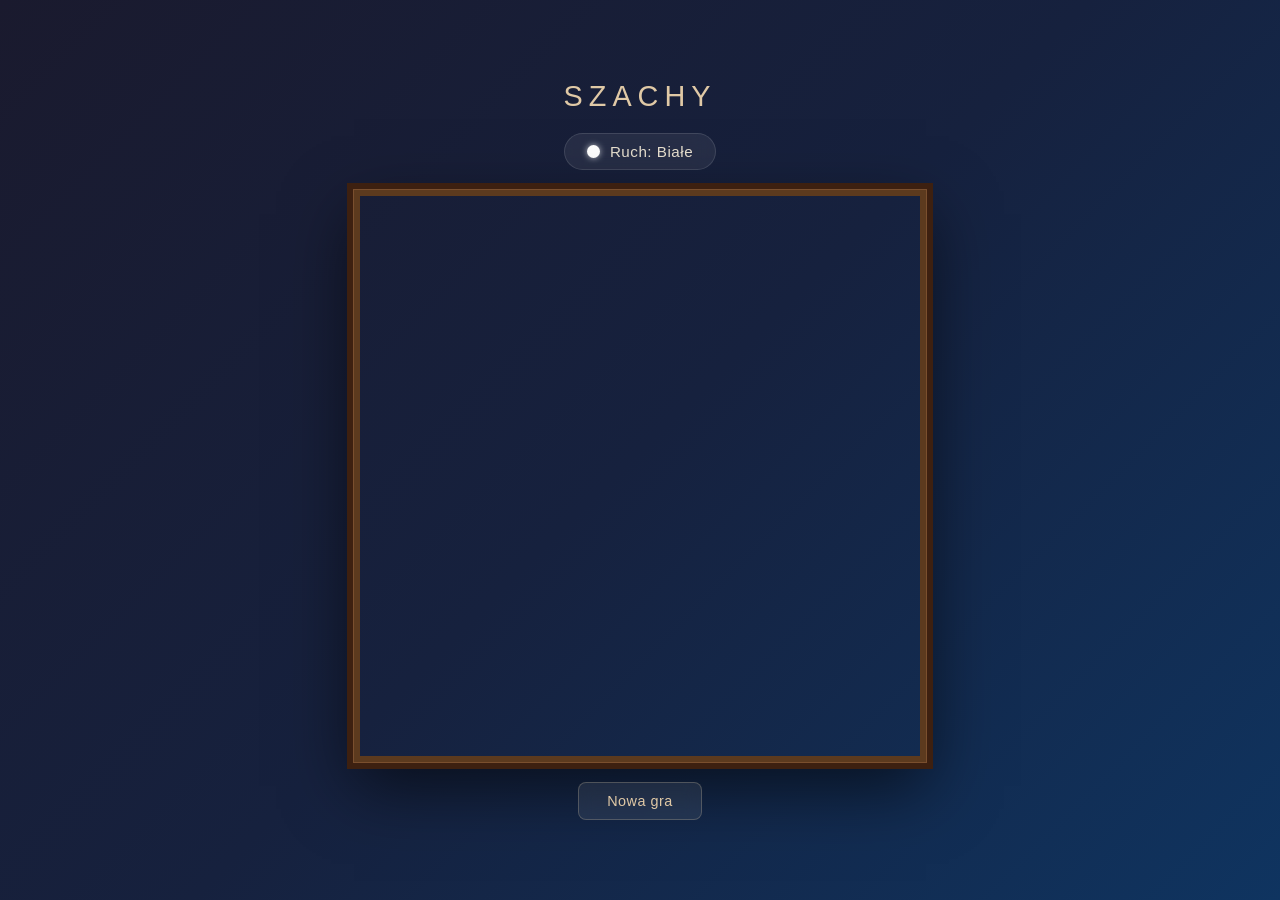
==== src/main/resources/static/index.html @ 8311f30d "feat: initial commit — two-player chess game (Spring Boot + HTML/JS)" ====
<!DOCTYPE html>
<html lang="pl">
<head>
    <meta charset="UTF-8">
    <meta name="viewport" content="width=device-width, initial-scale=1.0">
    <title>Szachy</title>
    <link rel="stylesheet" href="style.css">
</head>
<body>
    <div class="container">
        <h1>Szachy</h1>

        <div id="statusBar" class="status-bar">
            <div id="playerDot" class="player-dot white"></div>
            <span id="status">Ruch: Białe</span>
        </div>

        <div class="board-wrapper">
            <div id="board" class="board"></div>
        </div>

        <div class="controls">
            <button onclick="resetGame()">Nowa gra</button>
        </div>
    </div>

    <div id="promotionModal" class="modal-overlay">
        <div class="promotion-modal">
            <h3>Wybierz figurę</h3>
            <div id="promotionPieces" class="promotion-pieces"></div>
        </div>
    </div>

    <script src="script.js"></script>
</body>
</html>
---- src/main/resources/static/style.css ----
* {
    box-sizing: border-box;
    margin: 0;
    padding: 0;
}

body {
    font-family: 'Segoe UI', Tahoma, Geneva, Verdana, sans-serif;
    background: linear-gradient(135deg, #1a1a2e 0%, #16213e 50%, #0f3460 100%);
    color: #fff;
    min-height: 100vh;
    display: flex;
    justify-content: center;
    align-items: center;
}

.container {
    display: flex;
    flex-direction: column;
    align-items: center;
    gap: 20px;
    padding: 20px;
}

h1 {
    font-size: 1.8rem;
    font-weight: 300;
    letter-spacing: 6px;
    text-transform: uppercase;
    color: #e0c9a6;
}

/* ── Status bar ── */
.status-bar {
    display: flex;
    align-items: center;
    gap: 10px;
    background: rgba(255, 255, 255, 0.07);
    border: 1px solid rgba(255, 255, 255, 0.12);
    border-radius: 30px;
    padding: 9px 22px;
    backdrop-filter: blur(10px);
    transition: background 0.3s, border-color 0.3s;
}

.status-bar.check {
    background: rgba(211, 47, 47, 0.25);
    border-color: rgba(211, 47, 47, 0.5);
}

.status-bar.checkmate {
    background: rgba(123, 31, 162, 0.25);
    border-color: rgba(123, 31, 162, 0.5);
}

.status-bar.stalemate {
    background: rgba(80, 80, 80, 0.25);
    border-color: rgba(150, 150, 150, 0.4);
}

.player-dot {
    width: 13px;
    height: 13px;
    border-radius: 50%;
    flex-shrink: 0;
    transition: background 0.3s;
}

.player-dot.white {
    background: #fff;
    box-shadow: 0 0 6px rgba(255, 255, 255, 0.7);
}

.player-dot.black {
    background: #1a1a1a;
    box-shadow: 0 0 0 1px rgba(255, 255, 255, 0.35);
}

#status {
    font-size: 0.95rem;
    letter-spacing: 0.5px;
    color: #e8e0d0;
}

/* ── Board ── */
.board-wrapper {
    position: relative;
}

.board {
    display: grid;
    grid-template-columns: repeat(8, 70px);
    grid-template-rows: repeat(8, 70px);
    border: 6px solid #5c3a1e;
    box-shadow:
        0 0 0 1px #7a4f2e,
        0 0 0 7px #3d2010,
        0 24px 64px rgba(0, 0, 0, 0.6);
}

/* ── Squares ── */
.square {
    width: 70px;
    height: 70px;
    display: flex;
    justify-content: center;
    align-items: center;
    cursor: pointer;
    user-select: none;
    position: relative;
}

.square.light { background-color: #f0d9b5; }
.square.dark  { background-color: #b58863; }

/* Last move */
.square.last-move.light { background-color: #cdd16f; }
.square.last-move.dark  { background-color: #aaa23a; }

/* Selected */
.square.selected.light { background-color: #829769; }
.square.selected.dark  { background-color: #646f40; }

/* King in check — radial red glow */
.square.in-check {
    background: radial-gradient(
        circle,
        rgba(220, 0, 0, 0.85) 0%,
        rgba(220, 0, 0, 0.4)  45%,
        transparent 70%
    ) !important;
}

/* Valid capture ring via background-image (no pseudo-elements, won't affect Selenium getText) */
.square.valid-capture {
    background-image: radial-gradient(transparent 52%, rgba(0, 0, 0, 0.17) 52%);
}

/* Coordinate labels via CSS pseudo-elements (invisible to Selenium getText) */
.square[data-rank]::before {
    content: attr(data-rank);
    position: absolute;
    top: 3px;
    left: 4px;
    font-size: 11px;
    font-weight: 700;
    pointer-events: none;
    z-index: 3;
    line-height: 1;
}

.square[data-file]::after {
    content: attr(data-file);
    position: absolute;
    bottom: 3px;
    right: 4px;
    font-size: 11px;
    font-weight: 700;
    pointer-events: none;
    z-index: 3;
    line-height: 1;
}

.square.light[data-rank]::before,
.square.light[data-file]::after { color: #b58863; }

.square.dark[data-rank]::before,
.square.dark[data-file]::after  { color: #f0d9b5; }

/* ── Pieces ── */
.piece {
    font-size: 52px;
    line-height: 1;
    z-index: 2;
    pointer-events: none;
    transition: transform 0.08s ease;
}

.piece.piece-white {
    color: #fff;
    filter: drop-shadow(0 1px 3px rgba(0, 0, 0, 0.95));
}

.piece.piece-black {
    color: #1a1a1a;
    filter: drop-shadow(0 1px 2px rgba(0, 0, 0, 0.4));
}

.square:hover .piece {
    transform: scale(1.1) translateY(-2px);
}

/* Valid move dot (child element, also not text so Selenium getText ignores it) */
.move-dot {
    position: absolute;
    width: 26px;
    height: 26px;
    background: rgba(0, 0, 0, 0.18);
    border-radius: 50%;
    pointer-events: none;
    z-index: 1;
}

/* ── Controls ── */
.controls {
    display: flex;
    gap: 12px;
}

button {
    padding: 10px 28px;
    font-size: 0.9rem;
    font-weight: 500;
    letter-spacing: 0.5px;
    background: rgba(255, 255, 255, 0.08);
    color: #e0c9a6;
    border: 1px solid rgba(224, 201, 166, 0.25);
    border-radius: 8px;
    cursor: pointer;
    transition: background 0.2s, border-color 0.2s, transform 0.15s;
    backdrop-filter: blur(8px);
}

button:hover {
    background: rgba(255, 255, 255, 0.16);
    border-color: rgba(224, 201, 166, 0.5);
    transform: translateY(-1px);
}

button:active {
    transform: translateY(0);
}

/* ── Promotion Modal ── */
.modal-overlay {
    display: none;
    position: fixed;
    inset: 0;
    background: rgba(0, 0, 0, 0.72);
    z-index: 200;
    justify-content: center;
    align-items: center;
    backdrop-filter: blur(5px);
}

.modal-overlay.active {
    display: flex;
}

.promotion-modal {
    background: #1b2336;
    border: 1px solid rgba(255, 255, 255, 0.13);
    border-radius: 16px;
    padding: 28px 32px;
    text-align: center;
    box-shadow: 0 30px 90px rgba(0, 0, 0, 0.7);
    animation: popIn 0.18s cubic-bezier(0.175, 0.885, 0.32, 1.275);
}

@keyframes popIn {
    from { transform: scale(0.75); opacity: 0; }
    to   { transform: scale(1);    opacity: 1; }
}

.promotion-modal h3 {
    margin-bottom: 20px;
    font-size: 1rem;
    font-weight: 400;
    color: #aaa;
    letter-spacing: 1px;
    text-transform: uppercase;
}

.promotion-pieces {
    display: flex;
    gap: 10px;
}

.promotion-piece {
    width: 88px;
    height: 92px;
    background: rgba(255, 255, 255, 0.05);
    border: 1px solid rgba(255, 255, 255, 0.1);
    border-radius: 12px;
    display: flex;
    flex-direction: column;
    align-items: center;
    justify-content: center;
    cursor: pointer;
    transition: background 0.15s, border-color 0.15s, transform 0.15s;
}

.promotion-piece:hover {
    background: rgba(255, 255, 255, 0.14);
    border-color: rgba(224, 201, 166, 0.5);
    transform: translateY(-4px);
}

.p-symbol {
    font-size: 50px;
    line-height: 1;
    display: block;
}

.p-symbol.p-white {
    color: #fff;
    filter: drop-shadow(0 1px 3px rgba(0, 0, 0, 0.95));
}

.p-symbol.p-black {
    color: #1a1a1a;
    filter: drop-shadow(0 1px 2px rgba(0, 0, 0, 0.4));
}

.p-name {
    font-size: 11px;
    color: #777;
    margin-top: 7px;
    display: block;
    letter-spacing: 0.3px;
}
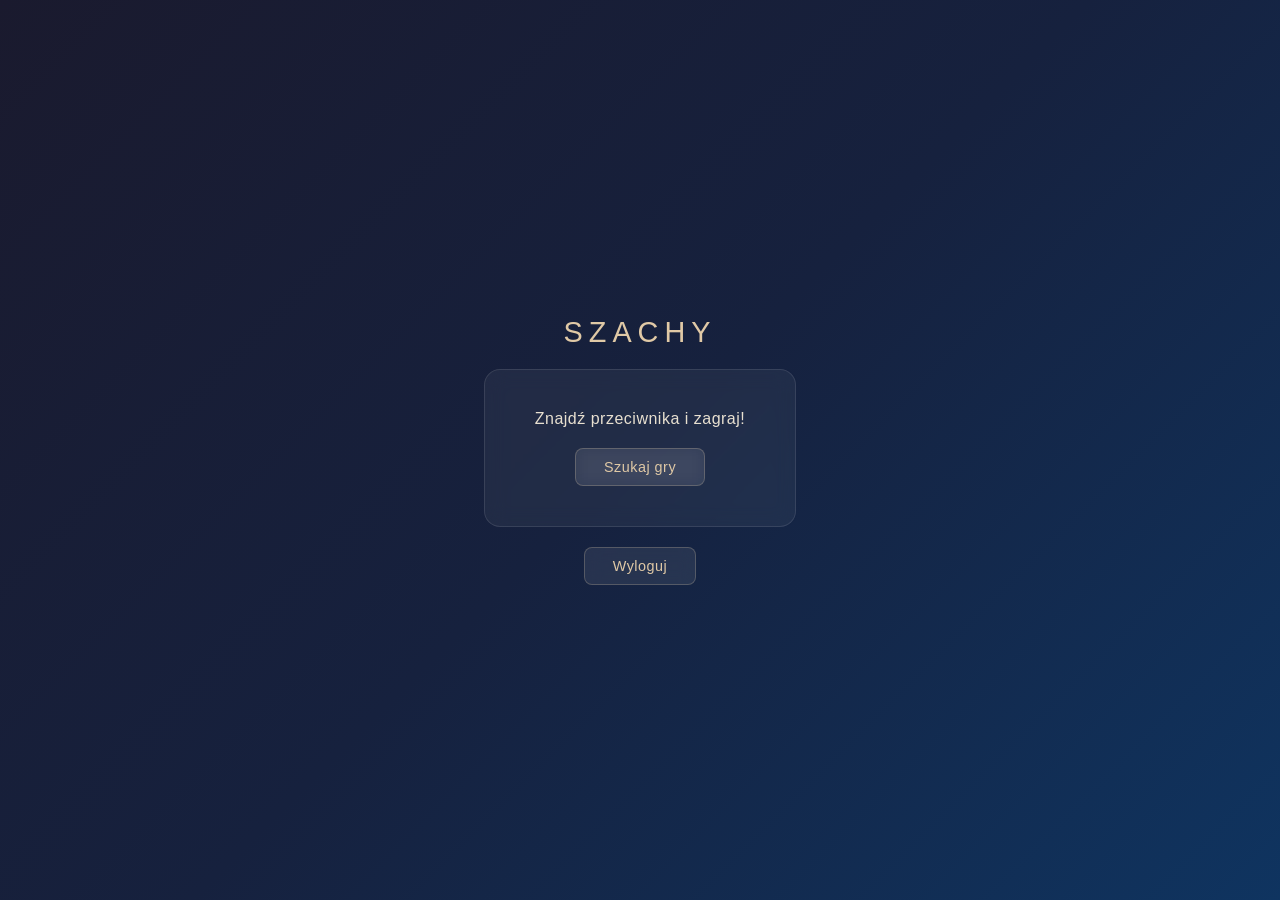
==== commit e7085704: "2" ====
--- a/src/main/resources/static/index.html
+++ b/src/main/resources/static/index.html
@@ -10,17 +10,50 @@
     <div class="container">
         <h1>Szachy</h1>
 
-        <div id="statusBar" class="status-bar">
-            <div id="playerDot" class="player-dot white"></div>
-            <span id="status">Ruch: Białe</span>
+        <div id="lobby" class="lobby hidden">
+            <div id="lobbyIdle" class="lobby-card">
+                <p>Znajdź przeciwnika i zagraj!</p>
+                <button onclick="findGame()">Szukaj gry</button>
+            </div>
+            <div id="lobbyWaiting" class="lobby-card hidden">
+                <div class="spinner"></div>
+                <p>Szukam przeciwnika...</p>
+                <button onclick="cancelSearch()">Anuluj</button>
+            </div>
+            <form action="/api/logout" method="POST">
+                <button type="submit">Wyloguj</button>
+            </form>
         </div>
 
-        <div class="board-wrapper">
-            <div id="board" class="board"></div>
-        </div>
+        <div id="gameView" class="game-view hidden">
+            <div id="playerInfo" class="player-info hidden">
+                <span>Przeciwnik: <strong id="opponentName"></strong></span>
+                <span class="separator">|</span>
+                <span>Grasz: <strong id="playerColorText"></strong></span>
+            </div>
 
-        <div class="controls">
-            <button onclick="resetGame()">Nowa gra</button>
+            <div id="statusBar" class="status-bar">
+                <div id="playerDot" class="player-dot white"></div>
+                <span id="status">Ruch: Białe</span>
+            </div>
+
+            <div class="board-wrapper">
+                <div id="board" class="board"></div>
+            </div>
+
+            <div id="directControls" class="controls hidden">
+                <button id="resetBtn" onclick="resetGame()">Nowa gra</button>
+                <form action="/api/logout" method="POST" style="display:inline">
+                    <button type="submit">Wyloguj</button>
+                </form>
+            </div>
+
+            <div id="matchControls" class="controls hidden">
+                <button id="newGameBtn" class="hidden" onclick="leaveAndFindNew()">Szukaj nowej gry</button>
+                <form action="/api/logout" method="POST" style="display:inline">
+                    <button type="submit">Wyloguj</button>
+                </form>
+            </div>
         </div>
     </div>
 
--- a/src/main/resources/static/style.css
+++ b/src/main/resources/static/style.css
@@ -3,6 +3,9 @@
     margin: 0;
     padding: 0;
 }
+
+/* ── Utility ── */
+.hidden { display: none !important; }
 
 body {
     font-family: 'Segoe UI', Tahoma, Geneva, Verdana, sans-serif;
@@ -27,6 +30,75 @@
     font-weight: 300;
     letter-spacing: 6px;
     text-transform: uppercase;
+    color: #e0c9a6;
+}
+
+/* ── Lobby ── */
+.lobby {
+    display: flex;
+    flex-direction: column;
+    align-items: center;
+    gap: 20px;
+}
+
+.lobby-card {
+    display: flex;
+    flex-direction: column;
+    align-items: center;
+    gap: 20px;
+    background: rgba(255, 255, 255, 0.05);
+    border: 1px solid rgba(255, 255, 255, 0.1);
+    border-radius: 16px;
+    padding: 40px 50px;
+    backdrop-filter: blur(10px);
+}
+
+.lobby-card p {
+    color: #e8e0d0;
+    font-size: 1rem;
+    letter-spacing: 0.5px;
+}
+
+.spinner {
+    width: 40px;
+    height: 40px;
+    border: 3px solid rgba(224, 201, 166, 0.2);
+    border-top-color: #e0c9a6;
+    border-radius: 50%;
+    animation: spin 1s linear infinite;
+}
+
+@keyframes spin {
+    to { transform: rotate(360deg); }
+}
+
+/* ── Game view ── */
+.game-view {
+    display: flex;
+    flex-direction: column;
+    align-items: center;
+    gap: 20px;
+}
+
+/* ── Player info ── */
+.player-info {
+    display: flex;
+    align-items: center;
+    gap: 12px;
+    background: rgba(255, 255, 255, 0.07);
+    border: 1px solid rgba(255, 255, 255, 0.12);
+    border-radius: 30px;
+    padding: 8px 20px;
+    backdrop-filter: blur(10px);
+    font-size: 0.9rem;
+    color: #e8e0d0;
+}
+
+.player-info .separator {
+    color: rgba(255, 255, 255, 0.2);
+}
+
+.player-info strong {
     color: #e0c9a6;
 }
 
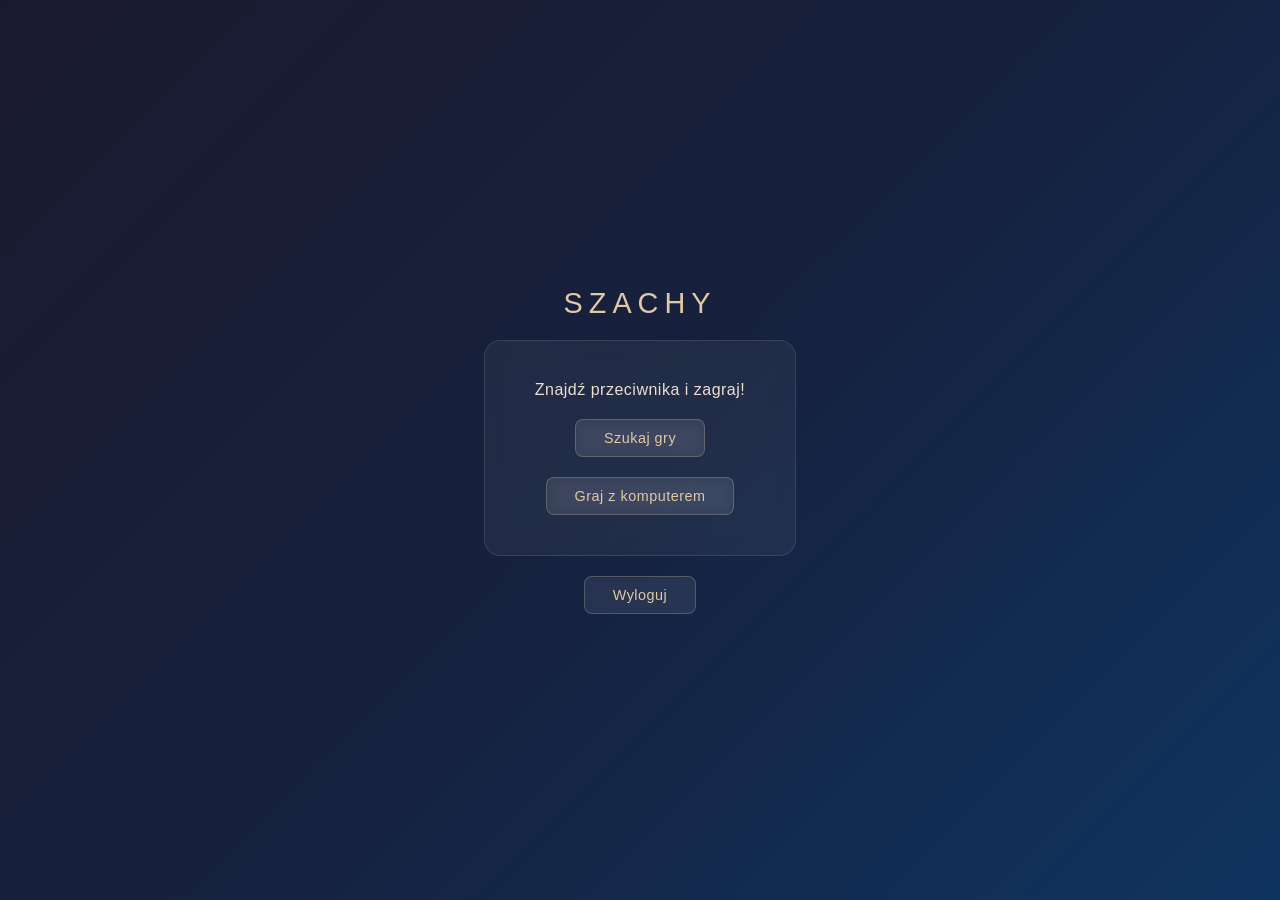
==== commit 1de9579e: "2" ====
--- a/src/main/resources/static/index.html
+++ b/src/main/resources/static/index.html
@@ -14,6 +14,7 @@
             <div id="lobbyIdle" class="lobby-card">
                 <p>Znajdź przeciwnika i zagraj!</p>
                 <button onclick="findGame()">Szukaj gry</button>
+                <button onclick="playComputer()">Graj z komputerem</button>
             </div>
             <div id="lobbyWaiting" class="lobby-card hidden">
                 <div class="spinner"></div>
